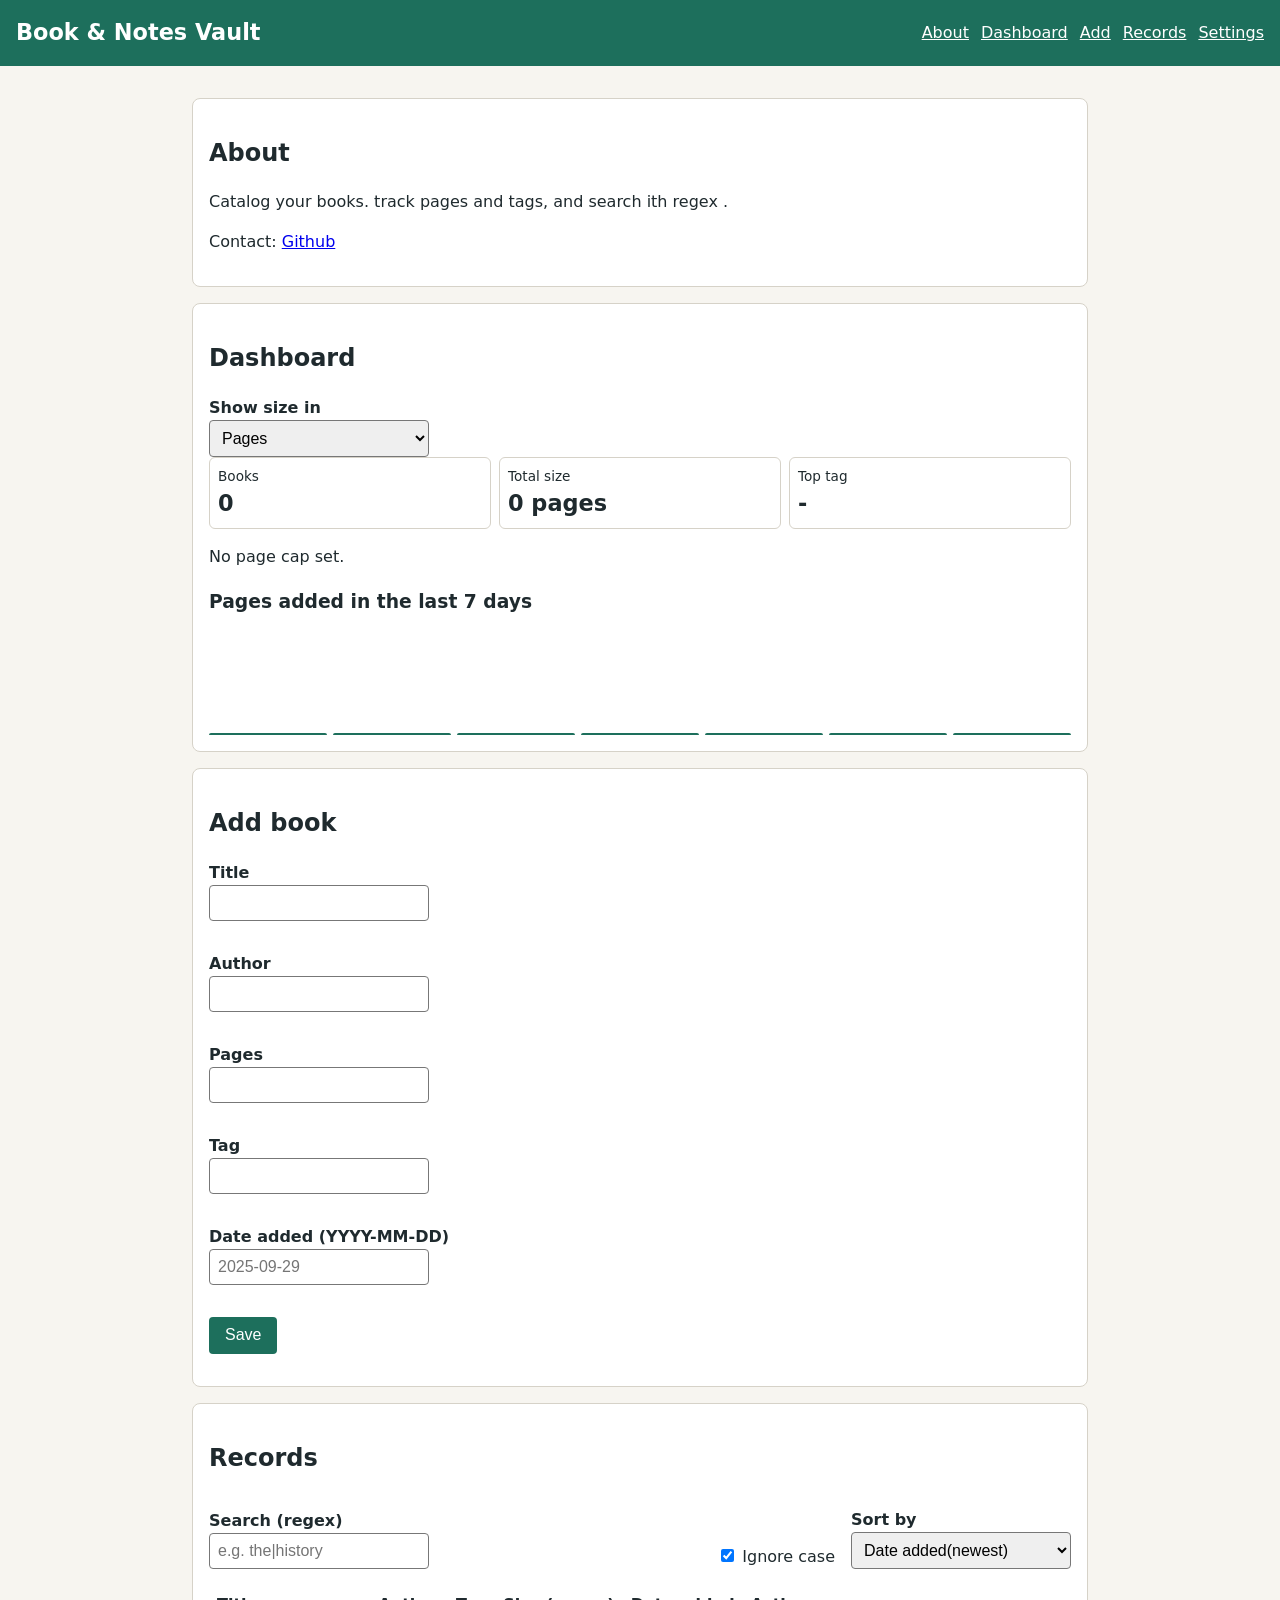
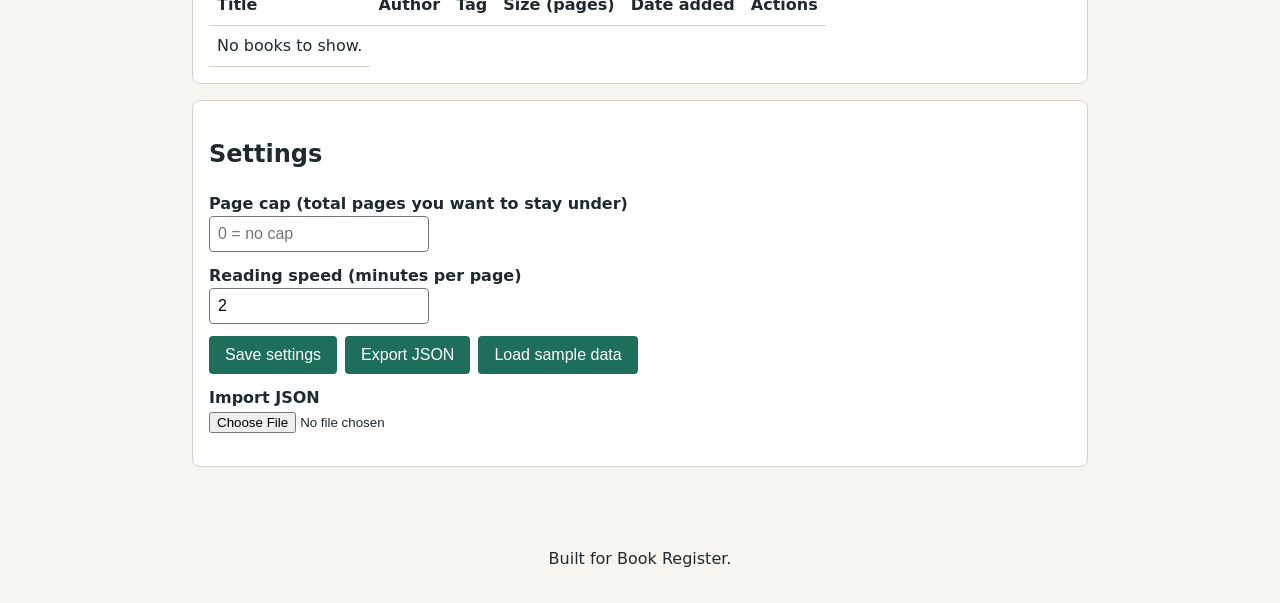
==== index.html @ 6b918cb9 "this is the updated files" ====
<!DOCTYPE html>
<html lang="en">
    <head>
      <meta charset="UTF-8">
      <meta name="viewport" content="width=device-width, initial-scale=1">
      <title>Book &amp; Notes Vault</title>
      <link rel="stylesheet" href="styles/main.css">
      <script type="module" src="scripts/main.js"></script>
    </head>
    <body>
        <a class="skip-link" href="#main">Skip to content</a>

        <header>
            <h1>Book &amp; Notes Vault</h1>
            <nav aria-label="Main">
            <ul>
                <li><a href="#about">About</a></li>
                <li><a href="#dashboard">Dashboard</a></li>
                <li><a href="#form-section">Add</a></li>
                <li><a href="#records">Records</a></li>
                <li><a href="#settings">Settings</a></li>
            </ul>
        </nav>
    </header>

        <main id="main">
            <section id="about">
                <h2>About</h2>
                <p>Catalog your books. track pages and tags, and search ith regex .</p>
                <p>Contact: <a href="https://github.com/ntakirutimanakelvin">Github</a></p>
            </section>

            <section id="dashboard">
                <h2>Dashboard</h2>
                <label for="show-unit">Show size in</label>
                <select id="show-unit">
                    <option value="pages">Pages</option>
                    <option value="minutes">Minutes (reading time)</option>
                    <option value="hours">Hours (reading time)</option>
                </select>
                <div class="stats">
                    <div class="stat"><span class="label">Books</span><strong id="stat-count">0</strong></div>
                    <div class="stat"><span class="label">Total size</span><strong id="stat-total">0</strong></div>
                    <div class="stat"><span class="label">Top tag</span><strong id="stat-top">-</strong></div>
                </div>
                
                <p id="cap-message" role="status" aria-live="polite"></p>
                <h3>Pages added in the last 7 days</h3>
                <div id="trend" class="trend" aria-label="Pages added in the last 7 days"></div>

            </section>
            <section id="form-section">
                <h2 id="form-title">Add book</h2>
                <form id="book-form" novalidate>
                    <input type="hidden" id="edit-id">

                    <label for="title">Title</label>
                    <input id="title" type="text" aria-describedby="title-error">
                    <span class="error" id="title-error"></span>

                    <label for="author">Author</label>
                    <input id="author" type="text" aria-describedby="author-error">
                    <span class="error" id="author-error"></span>

                    <label for="pages">Pages</label>
                    <input id="pages" type="text" inputmode="numeric" aria-describedby="pages-error">
                    <span class="error" id="pages-error"></span>

                    <label for="tag">Tag</label>
                    <input id="tag" type="text" list="tag-list" aria-describedby="tag-error">
                    <datalist id="tag-list">
                        <option value="Fiction"><option value="Science"><option value="History">

                        <option value="self-help"><option value="Notes"><option value="Other">

                    </datalist>
                    <span class="error" id="tag-error"></span>

                    <label for="dateAdded">Date added (YYYY-MM-DD)</label>
                    <input id="dateAdded" type="text" placeholder="2025-09-29" aria-describedby="dateAdde-error">
                    <span class="error" id="dateAdded-error"></span>

                    <div class="buttons">
                        <button type="submit">Save</button>
                        <button type="button" id="cancel-btn" hidden>Cancel edit</button>
                    </div>
                    <p id="form-status" role="status"></p>
                </form>
            </section>

            <section id="records">
                <h2>Records</h2>
                <div class="toolbar">
                <div>
                    <label for="search">Search (regex)</label>
                    <input id="search" type="text" placeholder="e.g. the|history">
                </div>
                <div>
                    <input id="case-toggle" type="checkbox" checked>
                    <label for="case-toggle" class="inline">Ignore case</label>
                </div>
                <div>
                    <label for="sort">Sort by</label>
                    <select id="sort">
                        <option value="date-desc">Date added(newest)</option>
                        <option value="date-asc">Date added(oldest)</option>
                        <option value="title-asc">Title A-Z</option>
                        <option value="title-desc">Title Z-A</option>
                        <option value="pages-asc">Pages low-high</option>
                        <option value="pages-desc">Pages high-low</option>
                    </select>
                </div>
            </div>
            <p id="search-status" role="status"></p>
            <table>
                <thead>
                    <tr><th>Title</th><th>Author</th><th>Tag</th><th id="size-head">Size</th><th>Date added</th><th>Actions</th></tr>

                </thead>
                <tbody id="rows"></tbody>
            </table>
            </section>

            <section id="settings">
                <h2>Settings</h2>
                <label for="cap">Page cap (total pages you want to stay under)</label>
                <input  id="cap" type="text" inputmode="numeric" placeholder="0 = no cap">
                <label for="mpp">Reading speed (minutes per page)</label>
                <input id="mpp" type="text" inputmode="decimal">
                <div class="buttons">
                    <button type="button" id="save-settings">Save settings</button>
                    <button type="button" id="export-btn">Export JSON</button>
                    <button type="button" id="seed-btn">Load sample data</button>
                </div>
                <label for="import-file">Import JSON</label>
                <input id="import-file" type="file" accept=".json,application/json">
                <p id="settings-status" role="status"></p>
            </section>
        </main>
        <footer><p>Built for Book Register.</p></footer>
    </body>
</html>
---- styles/main.css ----
:root {
    --bg: #f7f5f0;
    --text: #1f2a2e;
    --accent: #1d6f5c;
    --danger: #b3261e;
    --card: #ffffff;
    --line: #d6d2c8;
}

* { box-sizing: border-box; }

body {
    margin: 0;
    font-family: system-ui, sans-serif;
    background: var(--bg);
    color: var(--text);
    line-height: 1.5;
}

.skip-link { position: absolute; left: -999px; background: #000; color: #fff; padding: 0.5rem; }
.skip-link:focus { left: 0; top: 0; z-index: 10; }

:focus-visible { outline: 3px solid #e0a100; outline-offset: 2px }

header { background: var(--accent); color: #fff; padding: 1rem; }
header h1 { margin: 0 0 0.5rem; font-size: 1.4rem; }
nav ul { list-style: none; margin: 0; padding: 0; display: flex; flex-wrap: wrap; gap: 0.75rem; }
nav a { color: #fff; }

main { padding: 1rem; max-width: 960px; margin: 0 auto; }
section { background: var(--card); border: 1px solid var(--line); border-radius: 8px; padding: 1rem; margin-bottom: 1rem; }

label { display: block; margin-top: 0.75rem; font-weight: 600; }
label.inline { display: inline; font-weight: normal; }
input[type="text"], select {width: 100%; padding: 0.5rem; border: 1px solid #777; border-radius: 4px; font-size: 1rem; }
.error { color: var(--danger); font-size: 0.9rem; display: block; min-height: 1.2rem; }

button { padding: 0.6rem 1rem; border: 0; border-radius: 4px; background: var(--accent); color: #fff; font-size: 1rem; cursor: pointer; transition: transform 0.15s; }
button:hover { transform: translateY(-1px); }
button.danger { background: var(--danger); }
.buttons { display: flex; gap: 0.5rem; flex-wrap: wrap; margin: 0.75rem 0; }

.stats { display: grid; gap: 0.5rem; }
.stat { border: 1px solid var(--line); border-radius: 6px; padding: 0.5rem; }
.stat .label { display: block; font-size: 0.85rem; margin: 0; font-weight: normal; }
.stat strong { font-size: 1.4rem; }

.ok { color: var(--accent); }
.over { color: var(--danger); font-weight: bold; }

.trend { display: flex; align-items: flex-end; gap: 6px; height: 100px }
.bar {flex: 1;background: var(--accent); min-height: 2px; border-radius: 3px 3px 0 0; transition: height 0.4s; }

table, thead, tbody, tr, td { display: block; }
thead { position: absolute; left: -999px; }
tr { border: 1px solid var(--line); border-radius: 6px; margin-bottom: 0.75rem; padding: 0.5rem; }
td::before { content: attr(data-label) ": "; font-weight: 600; }
mark { background: #ffe58a; }

footer { text-align: center; padding: 1rem; }

@media (prefers-reduced-motion: reduce) {
    * { transition: none !important}
}

@media (min-width: 768px) {
    .stats { grid-template-columns: repeat(3, 1fr); }
    .toolbar { display: flex; gap: 1rem; align-items: end; }
    .toolbar > div:first-child { flex: 1; }
    input[type="text"], select { width: auto; min-width: 220px; }
    header {display: flex; justify-content: space-between; align-items: center; }
    header h1 {margin: 0;}
}
@media (min-width: 1024px) {
    table {display: tables; width:100%; border-collapse: collapse; }
    thead {display: table-header-group; position: static; }
    tbody{ display: table-row-group; }
    tr {display: table-row; border: 0;padding: 0; margin: 0; }
    th, td {display: table-cell; padding: 0.5rem; border-bottom: 1px solid var(--line); text-align: left; }
    td::before {content: none; }
    main {padding: 2rem; }
}

fieldset { border: 1px solid var(--line); border-radius: 6px; margin:1rem 0; }
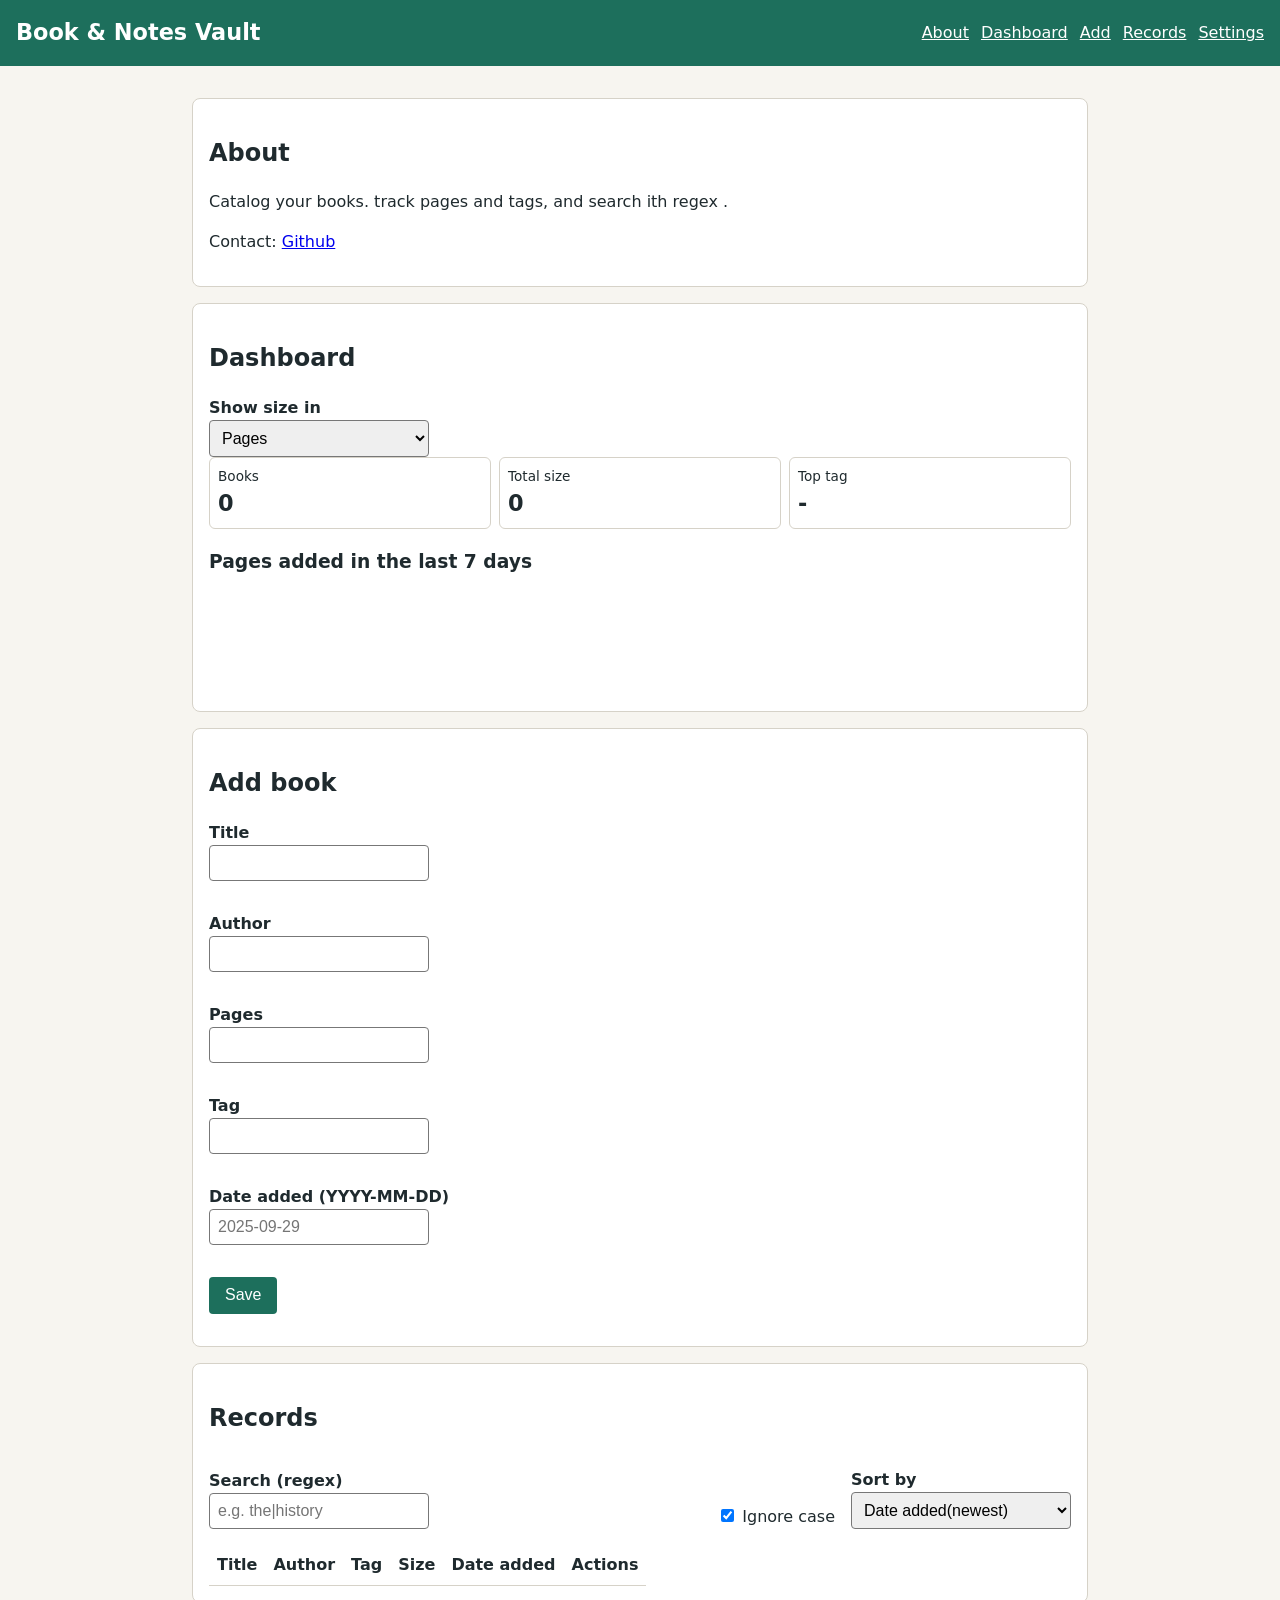
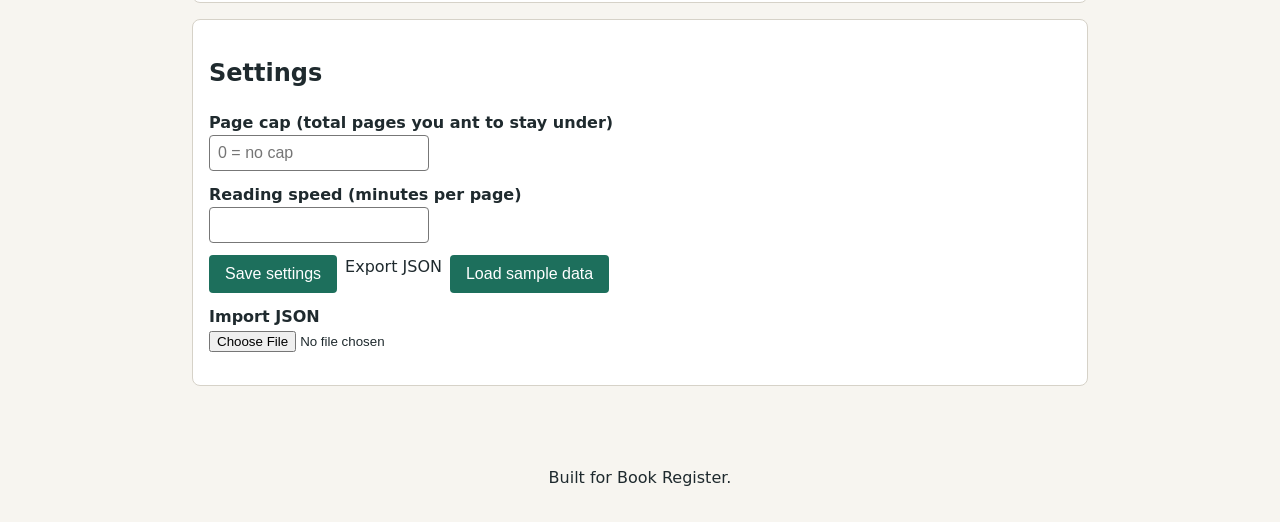
==== commit 96e84285: "the update" ====
--- a/index.html
+++ b/index.html
@@ -121,21 +121,21 @@
             </table>
             </section>
 
-            <section id="settings">
-                <h2>Settings</h2>
-                <label for="cap">Page cap (total pages you want to stay under)</label>
-                <input  id="cap" type="text" inputmode="numeric" placeholder="0 = no cap">
-                <label for="mpp">Reading speed (minutes per page)</label>
-                <input id="mpp" type="text" inputmode="decimal">
-                <div class="buttons">
-                    <button type="button" id="save-settings">Save settings</button>
-                    <button type="button" id="export-btn">Export JSON</button>
-                    <button type="button" id="seed-btn">Load sample data</button>
-                </div>
-                <label for="import-file">Import JSON</label>
-                <input id="import-file" type="file" accept=".json,application/json">
-                <p id="settings-status" role="status"></p>
-            </section>
+           <section id="settings">
+            <h2>Settings</h2>
+            <label for="cap">Page cap (total pages you ant to stay under)</label>
+            <input id="cap" type="text" inputmode="numeric" placeholder="0 = no cap">
+            <label for="mpp">Reading speed (minutes per page)</label>
+            <input id="mpp" type="text" inputmode="decimal">
+            <div class="buttons">
+               <button type="button" id="save-settings">Save settings</button>
+               <buttons type="button" id="export-btn">Export JSON</buttons>
+               <button type="button" id="seed-btn">Load sample data</button> 
+            </div>
+             <label for="import-file">Import JSON</label>
+             <input id="import-file" type="file" accept=".json,application/json">
+             <p id="'settings-status" role="status"></p>
+           </section>
         </main>
         <footer><p>Built for Book Register.</p></footer>
     </body>
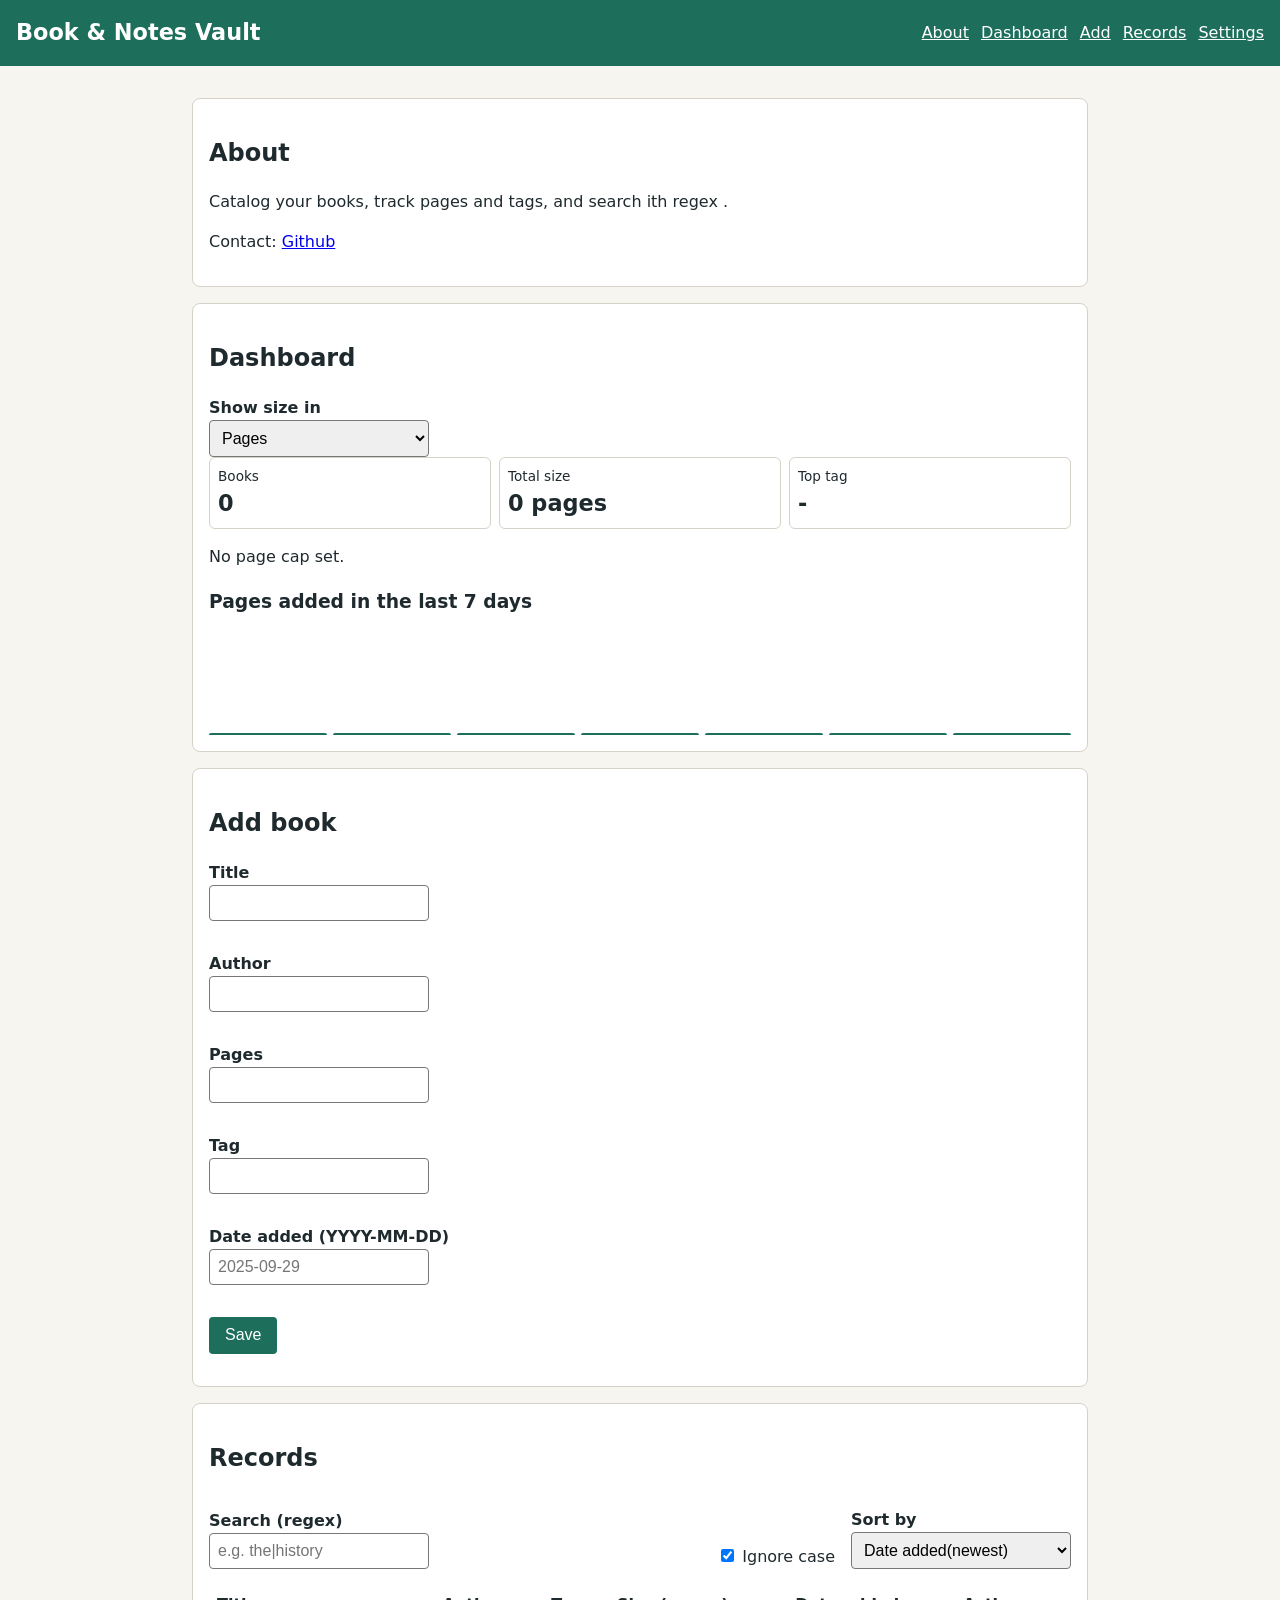
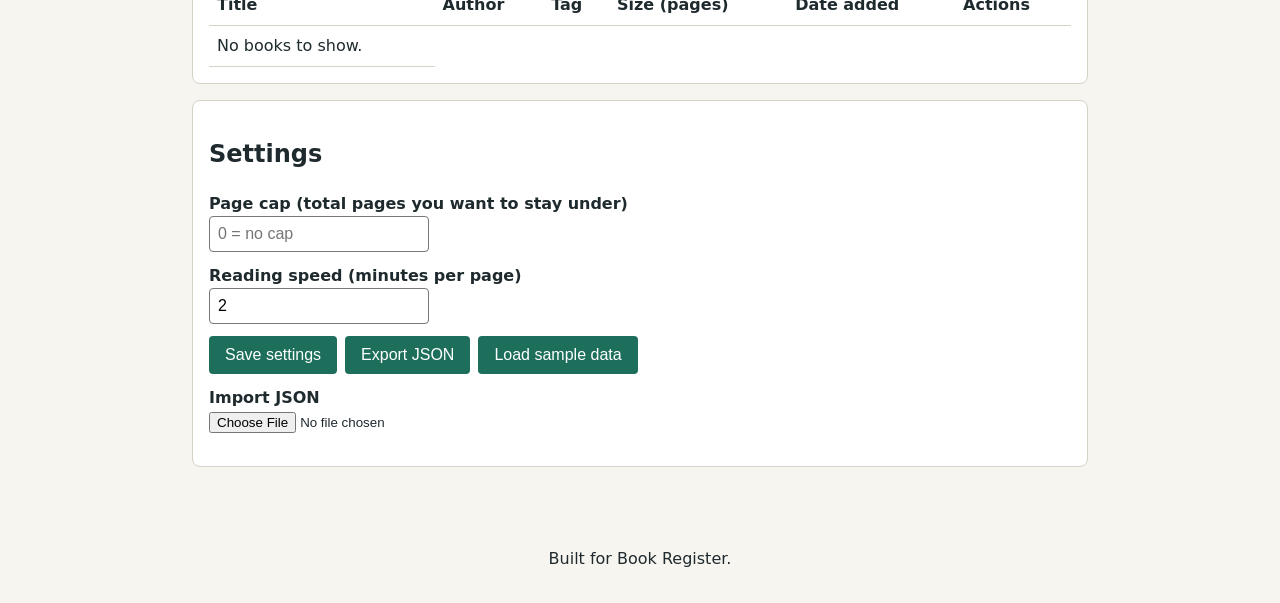
==== commit def3f98c: "Fix errors and prepare for GitHub Pages" ====
--- a/index.html
+++ b/index.html
@@ -26,7 +26,7 @@
         <main id="main">
             <section id="about">
                 <h2>About</h2>
-                <p>Catalog your books. track pages and tags, and search ith regex .</p>
+                <p>Catalog your books, track pages and tags, and search ith regex .</p>
                 <p>Contact: <a href="https://github.com/ntakirutimanakelvin">Github</a></p>
             </section>
 
@@ -77,7 +77,7 @@
                     <span class="error" id="tag-error"></span>
 
                     <label for="dateAdded">Date added (YYYY-MM-DD)</label>
-                    <input id="dateAdded" type="text" placeholder="2025-09-29" aria-describedby="dateAdde-error">
+                    <input id="dateAdded" type="text" placeholder="2025-09-29" aria-describedby="dateAdded-error">
                     <span class="error" id="dateAdded-error"></span>
 
                     <div class="buttons">
@@ -123,18 +123,18 @@
 
            <section id="settings">
             <h2>Settings</h2>
-            <label for="cap">Page cap (total pages you ant to stay under)</label>
+            <label for="cap">Page cap (total pages you want to stay under)</label>
             <input id="cap" type="text" inputmode="numeric" placeholder="0 = no cap">
             <label for="mpp">Reading speed (minutes per page)</label>
             <input id="mpp" type="text" inputmode="decimal">
             <div class="buttons">
                <button type="button" id="save-settings">Save settings</button>
-               <buttons type="button" id="export-btn">Export JSON</buttons>
+               <button type="button" id="export-btn">Export JSON</button>
                <button type="button" id="seed-btn">Load sample data</button> 
             </div>
              <label for="import-file">Import JSON</label>
              <input id="import-file" type="file" accept=".json,application/json">
-             <p id="'settings-status" role="status"></p>
+             <p id="settings-status" role="status"></p>
            </section>
         </main>
         <footer><p>Built for Book Register.</p></footer>
--- a/styles/main.css
+++ b/styles/main.css
@@ -72,7 +72,7 @@
     header h1 {margin: 0;}
 }
 @media (min-width: 1024px) {
-    table {display: tables; width:100%; border-collapse: collapse; }
+    table {display: table; width:100%; border-collapse: collapse; }
     thead {display: table-header-group; position: static; }
     tbody{ display: table-row-group; }
     tr {display: table-row; border: 0;padding: 0; margin: 0; }
